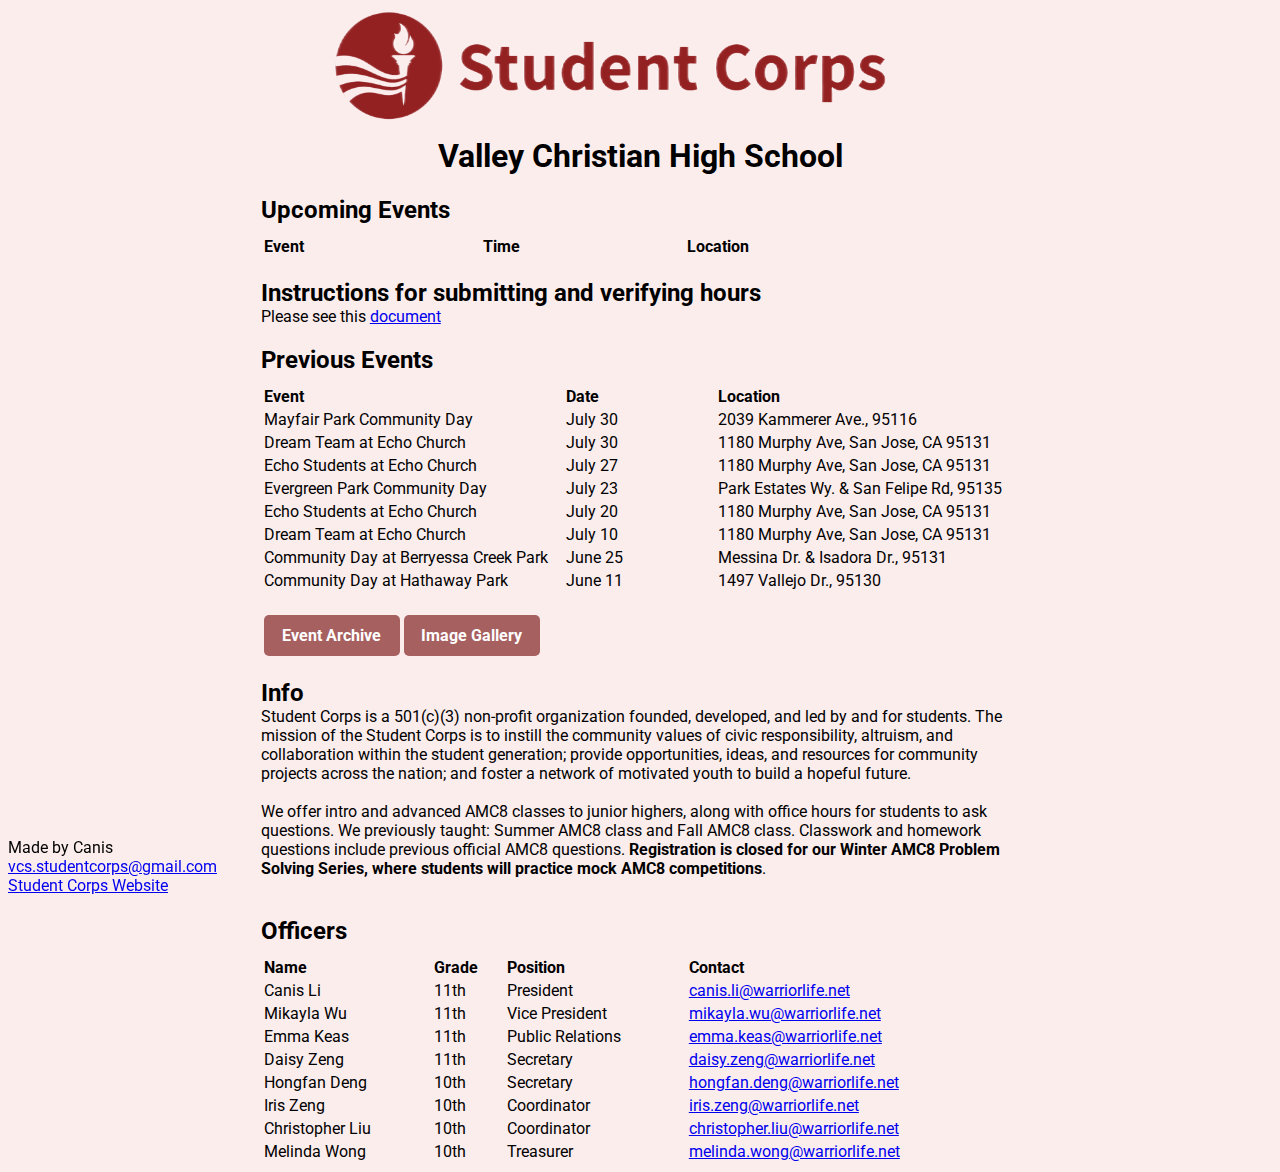
==== index.html @ 153c52d7 "october" ====
<!DOCTYPE html>
<html>

<head>
    <title>VCS Student Corps</title>
    <meta charset="UTF-8" />
    <meta name="viewport" content="width=device-width, initial-scale=1.0" />
    <link rel="stylesheet" href="styles.css" />
</head>

<body>
    <img src="images/sc.png" alt="Student Corps Logo" />
    <h1>Valley Christian High School</h1>
    <h2>Upcoming Events</h2>
    <div class="info">
    </div>
    <table style="width: 60%;">
        <tr>
            <th>Event</th>
            <th>Time</th>
            <th>Location</th>
        </tr>
        
    </table>  
    <h2>Instructions for submitting and verifying hours</h2>
    <div class=info>
    Please see this <a href="https://docs.google.com/document/d/1O6ZNG4NsfaC0YCbRdFhflpc7nYl94trwtop5wXf9kl0/edit?usp=sharing">document</a>
    </div>
    
    
    
    <h2>Previous Events</h2>
    <table style="width: 60%;">
        <tr>
            <th>Event</th>
            <th>Date</th>
            <th>Location</th>
        </tr>
        
        <tr>
            <td>Mayfair Park Community Day</td>
            <td style="width:20%">July 30</td>
            <td>2039 Kammerer Ave., 95116</td>
        </tr>
        <tr>
            <td>Dream Team at Echo Church</td>
            <td style="width:20%">July 30</td>
            <td>1180 Murphy Ave, San Jose, CA 95131</td>
        </tr>   
            <tr>
            <td>Echo Students at Echo Church</td>
            <td style="width:20%">July 27 </td>
            <td>1180 Murphy Ave, San Jose, CA 95131</td>
        </tr>
        <tr>
            <td>Evergreen Park Community Day</td>
            <td style="width:20%">July 23</td>
            <td>Park Estates Wy. & San Felipe Rd, 95135</td>
        </tr>
        <tr>
            <td>Echo Students at Echo Church</td>
            <td style="width:20%">July 20</td>
            <td>1180 Murphy Ave, San Jose, CA 95131</td>
        </tr>
    
        <tr>
            <td>Dream Team at Echo Church</td>
            <td style="width:20%">July 10</td>
            <td>1180 Murphy Ave, San Jose, CA 95131</td>
        </tr>
        <tr>
            <td>Community Day at Berryessa Creek Park</td>
            <td style="width:20%">June 25</td>
            <td>Messina Dr. & Isadora Dr., 95131</td>
        </tr>
        <tr>
            <td>Community Day at Hathaway Park</td>
            <td style="width:20%">June 11 </td>
            <td>1497 Vallejo Dr., 95130</td>
        </tr>
        <tr>
        </tr>
        <td>
            <br/>
            <a class="button2"
                href="https://vcsstudentcorps.org/event_archive.html">Event Archive</a>
                <a class="button2"
                href="https://drive.google.com/drive/folders/1IJGKsW-TCf3NfAk8niMdwKjwsZSq77mg?usp=sharing">Image
                Gallery</a>
        </td>
    </table>
    

    <h2>Info</h2>
    <div class="info">
        Student Corps is a 501(c)(3) non-profit organization founded, developed, and led by and for students. The
        mission of the Student Corps is to instill the community values of civic responsibility, altruism, and
        collaboration
        within the student generation; provide opportunities, ideas, and resources for community projects across the
        nation; and foster a network of motivated youth to build a hopeful future.
        <br />
        <br />
        We offer intro and advanced AMC8 classes to junior highers, along with office hours for students to ask
        questions. We previously taught: Summer AMC8 class and Fall AMC8 class. Classwork and homework questions include previous official AMC8 questions. <b>Registration is closed for our Winter AMC8 Problem Solving Series, where students will practice mock AMC8 competitions</b>.
    </div>
	<br>
    <h2>Officers</h2>
    <table style="width: 60%;">
        <tr>
            <th>Name</th>
            <th>Grade</th>
            <th>Position</th>
            <th>Contact</th>
        </tr>
        <tr>
            <td>Canis Li</td>
            <td>11th</td>
            <td>President</td>

            <td><a href="mailto: canis.li@warriorlife.net">canis.li@warriorlife.net</a></td>
        </tr>
        <tr>
            <td>Mikayla Wu</td>
            <td>11th</td>
            <td>Vice President</td>

            <td><a href="mailto: mikayla.wu@warriorlife.net">mikayla.wu@warriorlife.net</a></td>
        </tr>
        <tr>
            <td>Emma Keas</td>
            <td>11th</td>
            <td>Public Relations</td>

            <td><a href="mailto: emma.keas@warriorlife.net">emma.keas@warriorlife.net</a></td>
        </tr>
        <tr>
            <td>Daisy Zeng</td>
            <td>11th</td>
            <td>Secretary</td>

            <td><a href="mailto: daisy.zeng@warriorlife.net">daisy.zeng@warriorlife.net</a></td>
        </tr>
        <tr>
            <td>Hongfan Deng</td>
            <td>10th</td>
            <td>Secretary</td>

            <td><a href="mailto: hongfan.deng@warriorlife.net">hongfan.deng@warriorlife.net</a></td>
        </tr>
        <tr>
            <td>Iris Zeng</td>
            <td>10th</td>
            <td>Coordinator</td>

            <td><a href="mailto: iris.zeng@warriorlife.net">iris.zeng@warriorlife.net</a></td>
        </tr>
        <tr>
            <td>Christopher Liu</td>
            <td>10th</td>
            <td>Coordinator</td>

            <td><a href="mailto: christopher.liu@warriorlife.net">christopher.liu@warriorlife.net</a></td>
        </tr>
        <tr>
            <td>Melinda Wong</td>
            <td>10th</td>
            <td>Treasurer</td>
            <td><a href="mailto: melinda.wong@warriorlife.net">melinda.wong@warriorlife.net</a></td>
        </tr>
    </table>

</body>
<div class="footer">
    Made by Canis<br />
    <a href="mailto: vcs.studentcorps@gmail.com">vcs.studentcorps@gmail.com</a><br />
    <a href="https://studentcorps.org/">Student Corps Website</a>
</div>

</html>
---- styles.css ----
@import url('https://fonts.googleapis.com/css2?family=Roboto&display=swap');
* {
    font-family: "Roboto";
}

body{
    background-color: #fceded;
}

h1 {
    margin-top:-15px;
    text-align: center;
}
img {
    display: block;
    margin-left: auto;
    margin-right: auto;
    height: 50%;
    width:50%;
}

h2{
    margin-left:20%;
    margin-bottom: 0px;
}

h3{
    margin-top: 10px;
    margin-bottom: -15px;
    margin-left: 22%;
}
ul{
    margin-top: 0px;
    margin-left:20%;
}

.button {
    display: inline-block;
    width: 80px;
    height: 25px;
    background: #A6605F;
    padding: 8px;
    text-align: center;
    border-radius: 5px;
    color: white;
    font-weight: bold;
    line-height: 25px;
    text-decoration: none;
}
.button2 {
    display: inline-block;
    width: 120px;
    height: 25px;
    background: #A6605F;
    padding: 8px;
    text-align: center;
    border-radius: 5px;
    color: white;
    font-weight: bold;
    line-height: 25px;
    text-decoration: none;
}

.info{
    margin: 0px 20% 0px 20%;
}

table {
    margin-top: 10px;
    border: 0;
    margin-left: 20%;
    text-align: left;
    padding: 0px;
}

.footer{
    position: fixed;
    bottom: 5px;
}
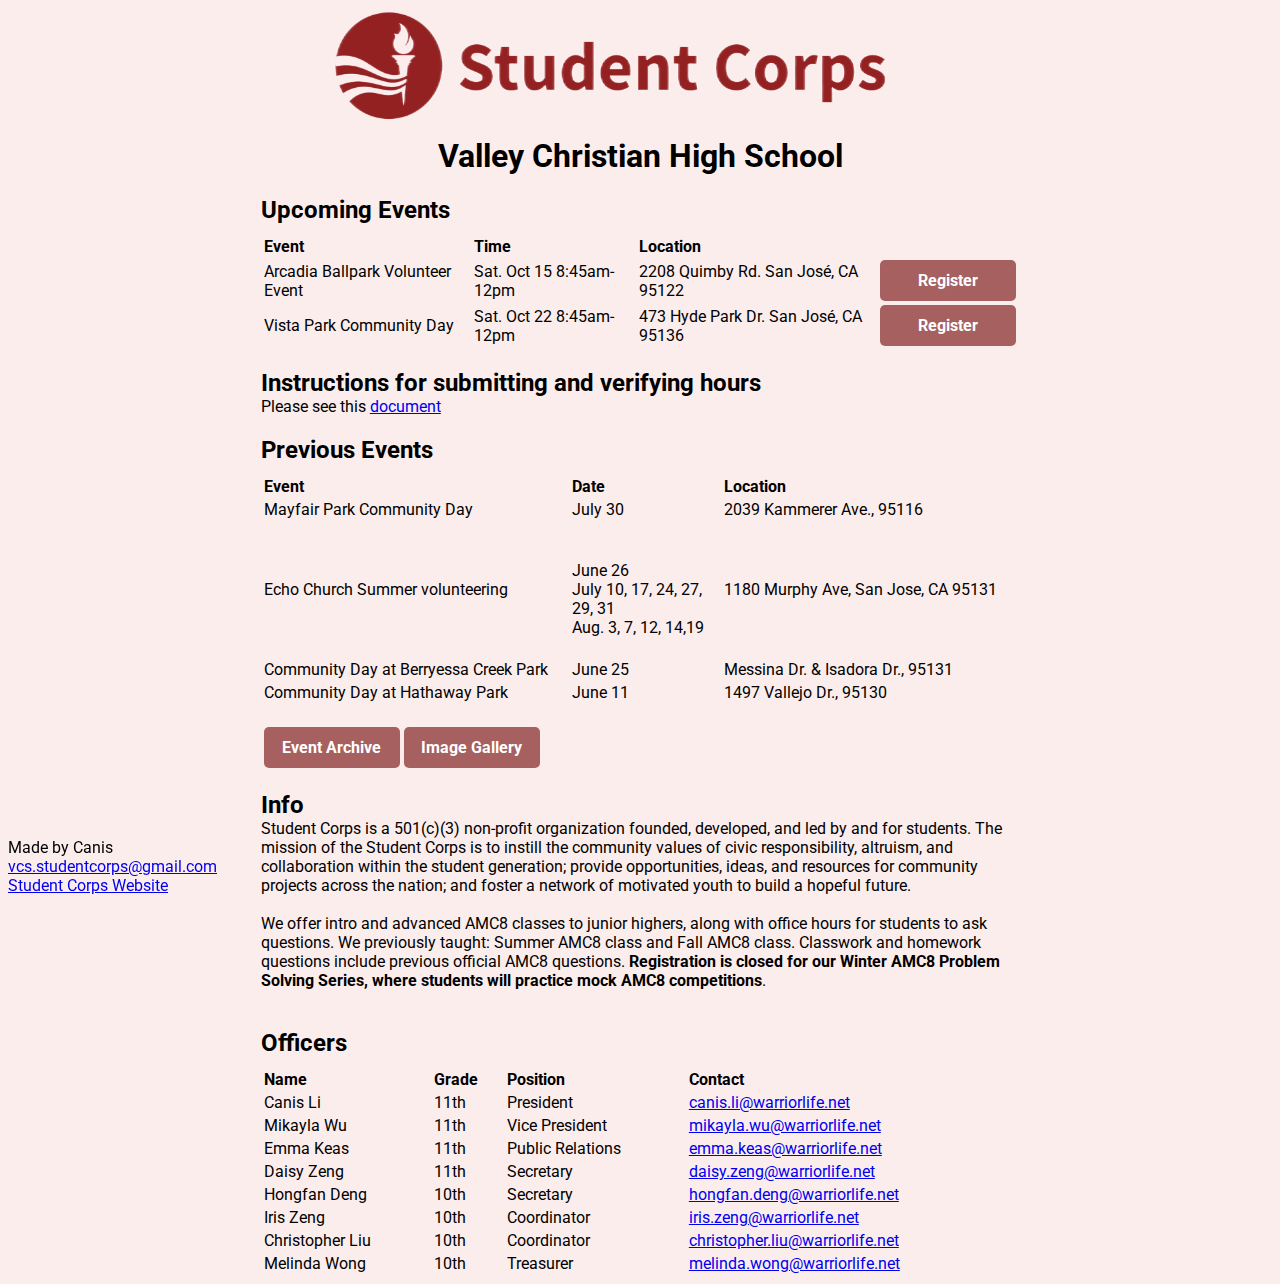
==== commit 7b4b54b2: "october park" ====
--- a/index.html
+++ b/index.html
@@ -20,7 +20,24 @@
             <th>Time</th>
             <th>Location</th>
         </tr>
-        
+        <tr>
+            <td>Arcadia Ballpark Volunteer Event</td>
+            <td>Sat. Oct 15 8:45am-12pm</td>
+            <td>2208 Quimby Rd. San José, CA 95122</td>
+            <td><a class="button2"
+                href="https://www.eventbrite.com/e/arcadia-park-volunteer-event-tickets-420779622177">Register
+                </a>
+            </td>
+        </tr>
+        <tr>
+            <td>Vista Park Community Day</td>
+            <td>Sat. Oct 22 8:45am-12pm</td>
+            <td>473 Hyde Park Dr. San José, CA 95136 </td>
+            <td><a class="button2"
+                href="https://www.eventbrite.com/e/vista-park-community-day-tickets-420815328977">Register
+                </a>
+            </td>
+        </tr>
     </table>  
     <h2>Instructions for submitting and verifying hours</h2>
     <div class=info>
@@ -43,31 +60,10 @@
             <td>2039 Kammerer Ave., 95116</td>
         </tr>
         <tr>
-            <td>Dream Team at Echo Church</td>
-            <td style="width:20%">July 30</td>
+            <td>Echo Church Summer volunteering</td>
+            <td style="width:20%"><br><br>June 26<br>July 10, 17, 24, 27, 29, 31<br> Aug. 3, 7, 12, 14,19<br><br></td>
             <td>1180 Murphy Ave, San Jose, CA 95131</td>
         </tr>   
-            <tr>
-            <td>Echo Students at Echo Church</td>
-            <td style="width:20%">July 27 </td>
-            <td>1180 Murphy Ave, San Jose, CA 95131</td>
-        </tr>
-        <tr>
-            <td>Evergreen Park Community Day</td>
-            <td style="width:20%">July 23</td>
-            <td>Park Estates Wy. & San Felipe Rd, 95135</td>
-        </tr>
-        <tr>
-            <td>Echo Students at Echo Church</td>
-            <td style="width:20%">July 20</td>
-            <td>1180 Murphy Ave, San Jose, CA 95131</td>
-        </tr>
-    
-        <tr>
-            <td>Dream Team at Echo Church</td>
-            <td style="width:20%">July 10</td>
-            <td>1180 Murphy Ave, San Jose, CA 95131</td>
-        </tr>
         <tr>
             <td>Community Day at Berryessa Creek Park</td>
             <td style="width:20%">June 25</td>
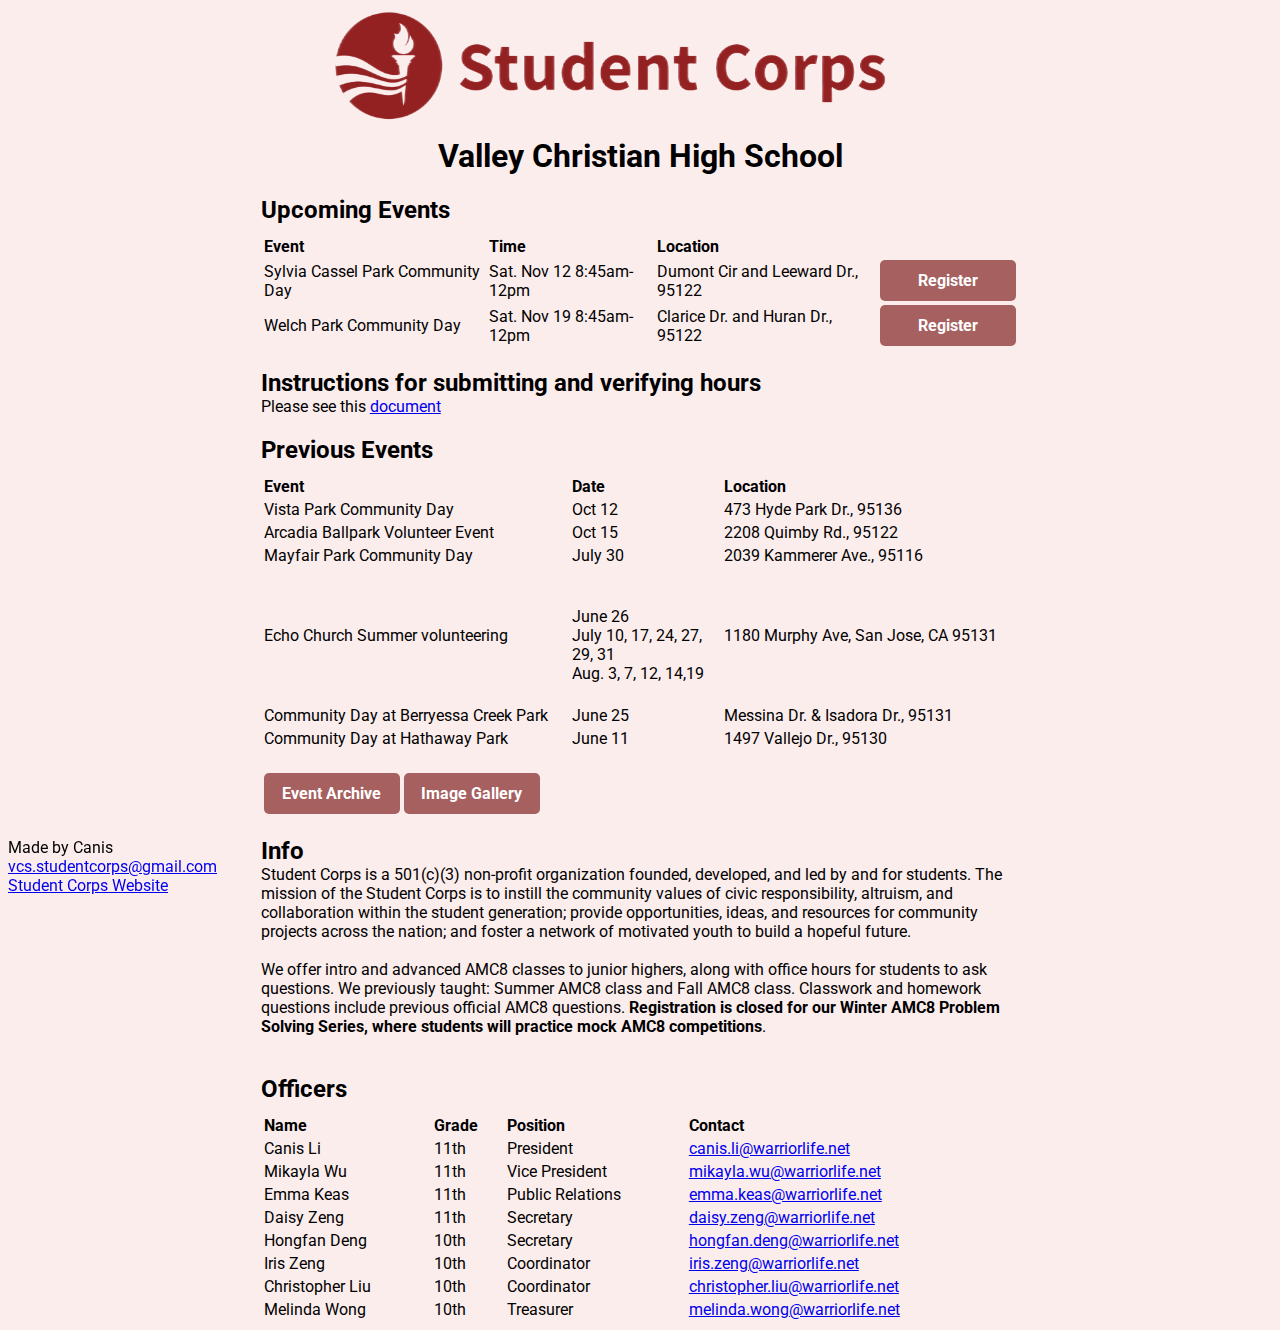
==== commit 901c6680: "nov" ====
--- a/index.html
+++ b/index.html
@@ -21,20 +21,20 @@
             <th>Location</th>
         </tr>
         <tr>
-            <td>Arcadia Ballpark Volunteer Event</td>
-            <td>Sat. Oct 15 8:45am-12pm</td>
-            <td>2208 Quimby Rd. San José, CA 95122</td>
+            <td>Sylvia Cassel Park Community Day</td>
+            <td>Sat. Nov 12 8:45am-12pm</td>
+            <td>Dumont Cir and Leeward Dr., 95122 </td>
             <td><a class="button2"
-                href="https://www.eventbrite.com/e/arcadia-park-volunteer-event-tickets-420779622177">Register
+                href="https://www.eventbrite.com/e/sylvia-cassell-park-community-day-tickets-429971505347?aff=erelexpmlt">Register
                 </a>
             </td>
         </tr>
         <tr>
-            <td>Vista Park Community Day</td>
-            <td>Sat. Oct 22 8:45am-12pm</td>
-            <td>473 Hyde Park Dr. San José, CA 95136 </td>
+            <td>Welch Park Community Day</td>
+            <td>Sat. Nov 19 8:45am-12pm</td>
+            <td>Clarice Dr. and Huran Dr., 95122 </td>
             <td><a class="button2"
-                href="https://www.eventbrite.com/e/vista-park-community-day-tickets-420815328977">Register
+                href="https://www.eventbrite.com/e/welch-park-community-day-tickets-441282326317?aff=erelexpmlt">Register
                 </a>
             </td>
         </tr>
@@ -53,7 +53,16 @@
             <th>Date</th>
             <th>Location</th>
         </tr>
-        
+        <tr>
+            <td>Vista Park Community Day</td>
+            <td>Oct 12</td>
+            <td>473 Hyde Park Dr., 95136 </td>
+        </tr>
+         <tr>
+            <td>Arcadia Ballpark Volunteer Event</td>
+            <td>Oct 15</td>
+            <td>2208 Quimby Rd., 95122</td>
+        </tr>
         <tr>
             <td>Mayfair Park Community Day</td>
             <td style="width:20%">July 30</td>
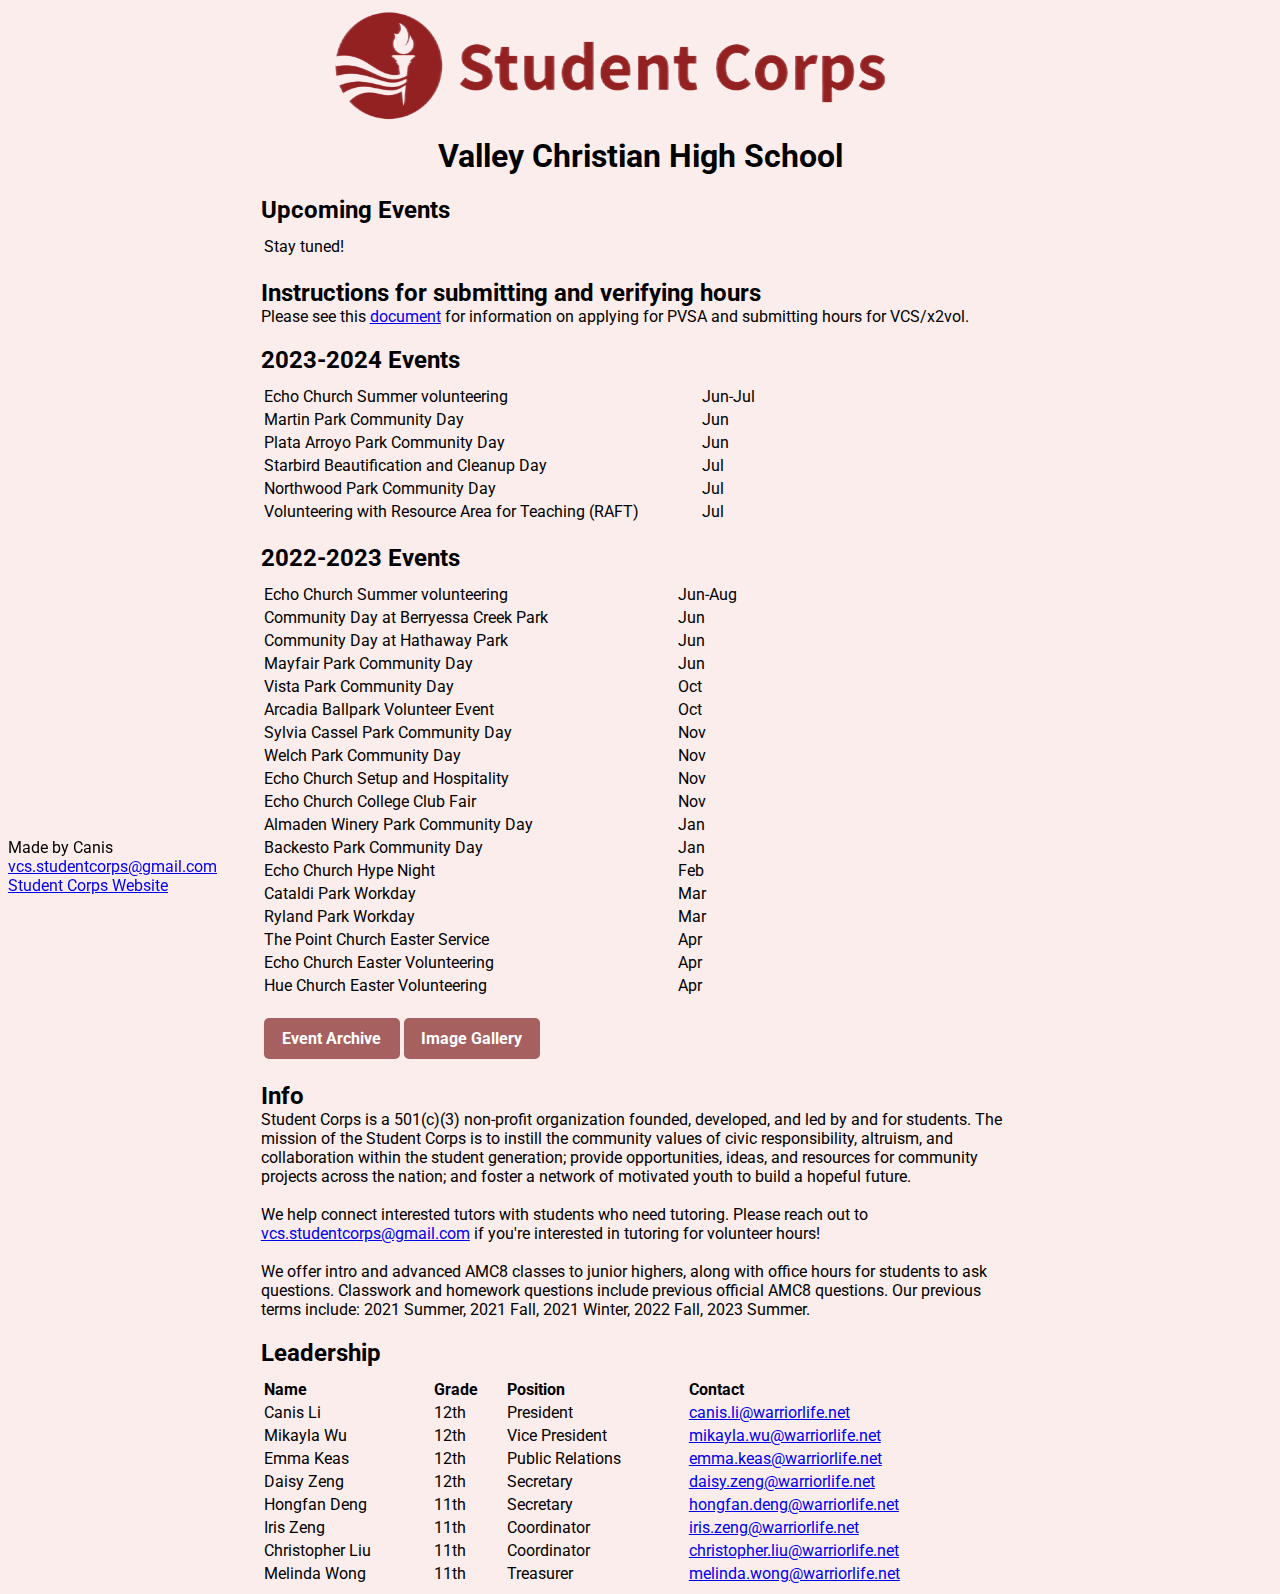
==== commit b5900bf4: "Jul 30" ====
--- a/index.html
+++ b/index.html
@@ -12,78 +12,124 @@
     <img src="images/sc.png" alt="Student Corps Logo" />
     <h1>Valley Christian High School</h1>
     <h2>Upcoming Events</h2>
+    <table style="width: 40%;">
+        <tr>
+            <td>Stay tuned!</td>
+        </tr>
+    </table>  
+
     <div class="info">
     </div>
-    <table style="width: 60%;">
-        <tr>
-            <th>Event</th>
-            <th>Time</th>
-            <th>Location</th>
-        </tr>
-        <tr>
-            <td>Sylvia Cassel Park Community Day</td>
-            <td>Sat. Nov 12 8:45am-12pm</td>
-            <td>Dumont Cir and Leeward Dr., 95122 </td>
-            <td><a class="button2"
-                href="https://www.eventbrite.com/e/sylvia-cassell-park-community-day-tickets-429971505347?aff=erelexpmlt">Register
-                </a>
-            </td>
-        </tr>
-        <tr>
-            <td>Welch Park Community Day</td>
-            <td>Sat. Nov 19 8:45am-12pm</td>
-            <td>Clarice Dr. and Huran Dr., 95122 </td>
-            <td><a class="button2"
-                href="https://www.eventbrite.com/e/welch-park-community-day-tickets-441282326317?aff=erelexpmlt">Register
-                </a>
-            </td>
-        </tr>
-    </table>  
     <h2>Instructions for submitting and verifying hours</h2>
     <div class=info>
-    Please see this <a href="https://docs.google.com/document/d/1O6ZNG4NsfaC0YCbRdFhflpc7nYl94trwtop5wXf9kl0/edit?usp=sharing">document</a>
+    Please see this <a href="https://docs.google.com/document/d/1O6ZNG4NsfaC0YCbRdFhflpc7nYl94trwtop5wXf9kl0/edit?usp=sharing">document</a> for information on applying for PVSA and submitting hours for VCS/x2vol.
     </div>
     
     
-    
-    <h2>Previous Events</h2>
-    <table style="width: 60%;">
-        <tr>
-            <th>Event</th>
-            <th>Date</th>
-            <th>Location</th>
-        </tr>
-        <tr>
+    <h2>2023-2024 Events</h2>
+    <table style="width: 40%;">
+        <tr>
+            <td>Echo Church Summer volunteering</td>
+            <td>Jun-Jul</td>
+        </tr>
+        <tr>
+            <td>Martin Park Community Day</td>
+            <td>Jun</td>
+        </tr>
+        <tr>
+            <td>Plata Arroyo Park Community Day</td>
+            <td>Jun</td>
+        </tr>
+        <tr>
+            <td>Starbird Beautification and Cleanup Day</td>
+            <td>Jul</td>
+        </tr>
+        <tr>
+            <td>Northwood Park Community Day</td>
+            <td>Jul</td>
+        </tr>
+        <tr>
+            <td>Volunteering with Resource Area for Teaching (RAFT)</td>
+            <td>Jul</td>
+        </tr>
+    </table>  
+    <h2>2022-2023 Events</h2>
+    <table style="width: 40%;">
+        <tr>
+            <td>Echo Church Summer volunteering</td>
+            <td>Jun-Aug</td>
+        </tr>   
+        <tr>
+            
+            <td>Community Day at Berryessa Creek Park</td>
+            <td>Jun</td>
+        </tr>
+        <tr>
+    
+            <td>Community Day at Hathaway Park</td>
+            <td>Jun</td>
+        </tr>
+        <tr>
+            <td>Mayfair Park Community Day</td>
+            <td>Jun</td>
+        </tr>
+        </tr>
+            
             <td>Vista Park Community Day</td>
-            <td>Oct 12</td>
-            <td>473 Hyde Park Dr., 95136 </td>
-        </tr>
-         <tr>
+            <td>Oct</td>
+        </tr>
+      <tr>
             <td>Arcadia Ballpark Volunteer Event</td>
-            <td>Oct 15</td>
-            <td>2208 Quimby Rd., 95122</td>
-        </tr>
-        <tr>
-            <td>Mayfair Park Community Day</td>
-            <td style="width:20%">July 30</td>
-            <td>2039 Kammerer Ave., 95116</td>
-        </tr>
-        <tr>
-            <td>Echo Church Summer volunteering</td>
-            <td style="width:20%"><br><br>June 26<br>July 10, 17, 24, 27, 29, 31<br> Aug. 3, 7, 12, 14,19<br><br></td>
-            <td>1180 Murphy Ave, San Jose, CA 95131</td>
-        </tr>   
-        <tr>
-            <td>Community Day at Berryessa Creek Park</td>
-            <td style="width:20%">June 25</td>
-            <td>Messina Dr. & Isadora Dr., 95131</td>
-        </tr>
-        <tr>
-            <td>Community Day at Hathaway Park</td>
-            <td style="width:20%">June 11 </td>
-            <td>1497 Vallejo Dr., 95130</td>
-        </tr>
-        <tr>
+            <td>Oct</td>
+        </tr>
+     	<tr>
+            <td>Sylvia Cassel Park Community Day</td>
+            <td>Nov</td>
+        </tr>
+        <tr>
+
+            <td>Welch Park Community Day</td>
+            <td>Nov</td>
+        </tr>
+        <tr>
+            <td>Echo Church Setup and Hospitality</td>
+            <td>Nov</td>
+        </tr>
+        <tr>
+            <td>Echo Church College Club Fair</td>
+            <td>Nov</td>
+        </tr>
+        <tr>
+            <td>Almaden Winery Park Community Day</td>     
+            <td>Jan</td>
+        </tr>
+        <tr>
+            <td>Backesto Park Community Day</td>
+            <td>Jan</td>
+        </tr>
+        <tr>
+            <td>Echo Church Hype Night</td>
+            <td>Feb</td>
+        </tr>
+        <tr>
+            <td>Cataldi Park Workday</td>
+            <td>Mar</td>
+        </tr>
+        <tr>
+            <td>Ryland Park Workday</td>
+            <td>Mar</td>
+        </tr>
+        <tr>
+            <td>The Point Church Easter Service</td>
+            <td>Apr</td>
+        </tr>
+        <tr>
+            <td>Echo Church Easter Volunteering</td>
+            <td>Apr</td>
+        </tr>
+        <tr>
+            <td>Hue Church Easter Volunteering</td>
+            <td>Apr</td>
         </tr>
         <td>
             <br/>
@@ -105,11 +151,14 @@
         nation; and foster a network of motivated youth to build a hopeful future.
         <br />
         <br />
+        We help connect interested tutors with students who need tutoring. Please reach out to <a href="mailto: vcs.studentcorps@gmail.com">vcs.studentcorps@gmail.com</a> if you're interested in tutoring for volunteer hours!
+        <br />
+        <br />
         We offer intro and advanced AMC8 classes to junior highers, along with office hours for students to ask
-        questions. We previously taught: Summer AMC8 class and Fall AMC8 class. Classwork and homework questions include previous official AMC8 questions. <b>Registration is closed for our Winter AMC8 Problem Solving Series, where students will practice mock AMC8 competitions</b>.
+        questions. Classwork and homework questions include previous official AMC8 questions. Our previous terms include: 2021 Summer, 2021 Fall, 2021 Winter, 2022 Fall, 2023 Summer. 
     </div>
-	<br>
-    <h2>Officers</h2>
+
+    <h2>Leadership</h2>
     <table style="width: 60%;">
         <tr>
             <th>Name</th>
@@ -119,56 +168,56 @@
         </tr>
         <tr>
             <td>Canis Li</td>
-            <td>11th</td>
+            <td>12th</td>
             <td>President</td>
 
             <td><a href="mailto: canis.li@warriorlife.net">canis.li@warriorlife.net</a></td>
         </tr>
         <tr>
             <td>Mikayla Wu</td>
-            <td>11th</td>
+            <td>12th</td>
             <td>Vice President</td>
 
             <td><a href="mailto: mikayla.wu@warriorlife.net">mikayla.wu@warriorlife.net</a></td>
         </tr>
         <tr>
             <td>Emma Keas</td>
-            <td>11th</td>
+            <td>12th</td>
             <td>Public Relations</td>
 
             <td><a href="mailto: emma.keas@warriorlife.net">emma.keas@warriorlife.net</a></td>
         </tr>
         <tr>
             <td>Daisy Zeng</td>
-            <td>11th</td>
+            <td>12th</td>
             <td>Secretary</td>
 
             <td><a href="mailto: daisy.zeng@warriorlife.net">daisy.zeng@warriorlife.net</a></td>
         </tr>
         <tr>
             <td>Hongfan Deng</td>
-            <td>10th</td>
+            <td>11th</td>
             <td>Secretary</td>
 
             <td><a href="mailto: hongfan.deng@warriorlife.net">hongfan.deng@warriorlife.net</a></td>
         </tr>
         <tr>
             <td>Iris Zeng</td>
-            <td>10th</td>
+            <td>11th</td>
             <td>Coordinator</td>
 
             <td><a href="mailto: iris.zeng@warriorlife.net">iris.zeng@warriorlife.net</a></td>
         </tr>
         <tr>
             <td>Christopher Liu</td>
-            <td>10th</td>
+            <td>11th</td>
             <td>Coordinator</td>
 
             <td><a href="mailto: christopher.liu@warriorlife.net">christopher.liu@warriorlife.net</a></td>
         </tr>
         <tr>
             <td>Melinda Wong</td>
-            <td>10th</td>
+            <td>11th</td>
             <td>Treasurer</td>
             <td><a href="mailto: melinda.wong@warriorlife.net">melinda.wong@warriorlife.net</a></td>
         </tr>
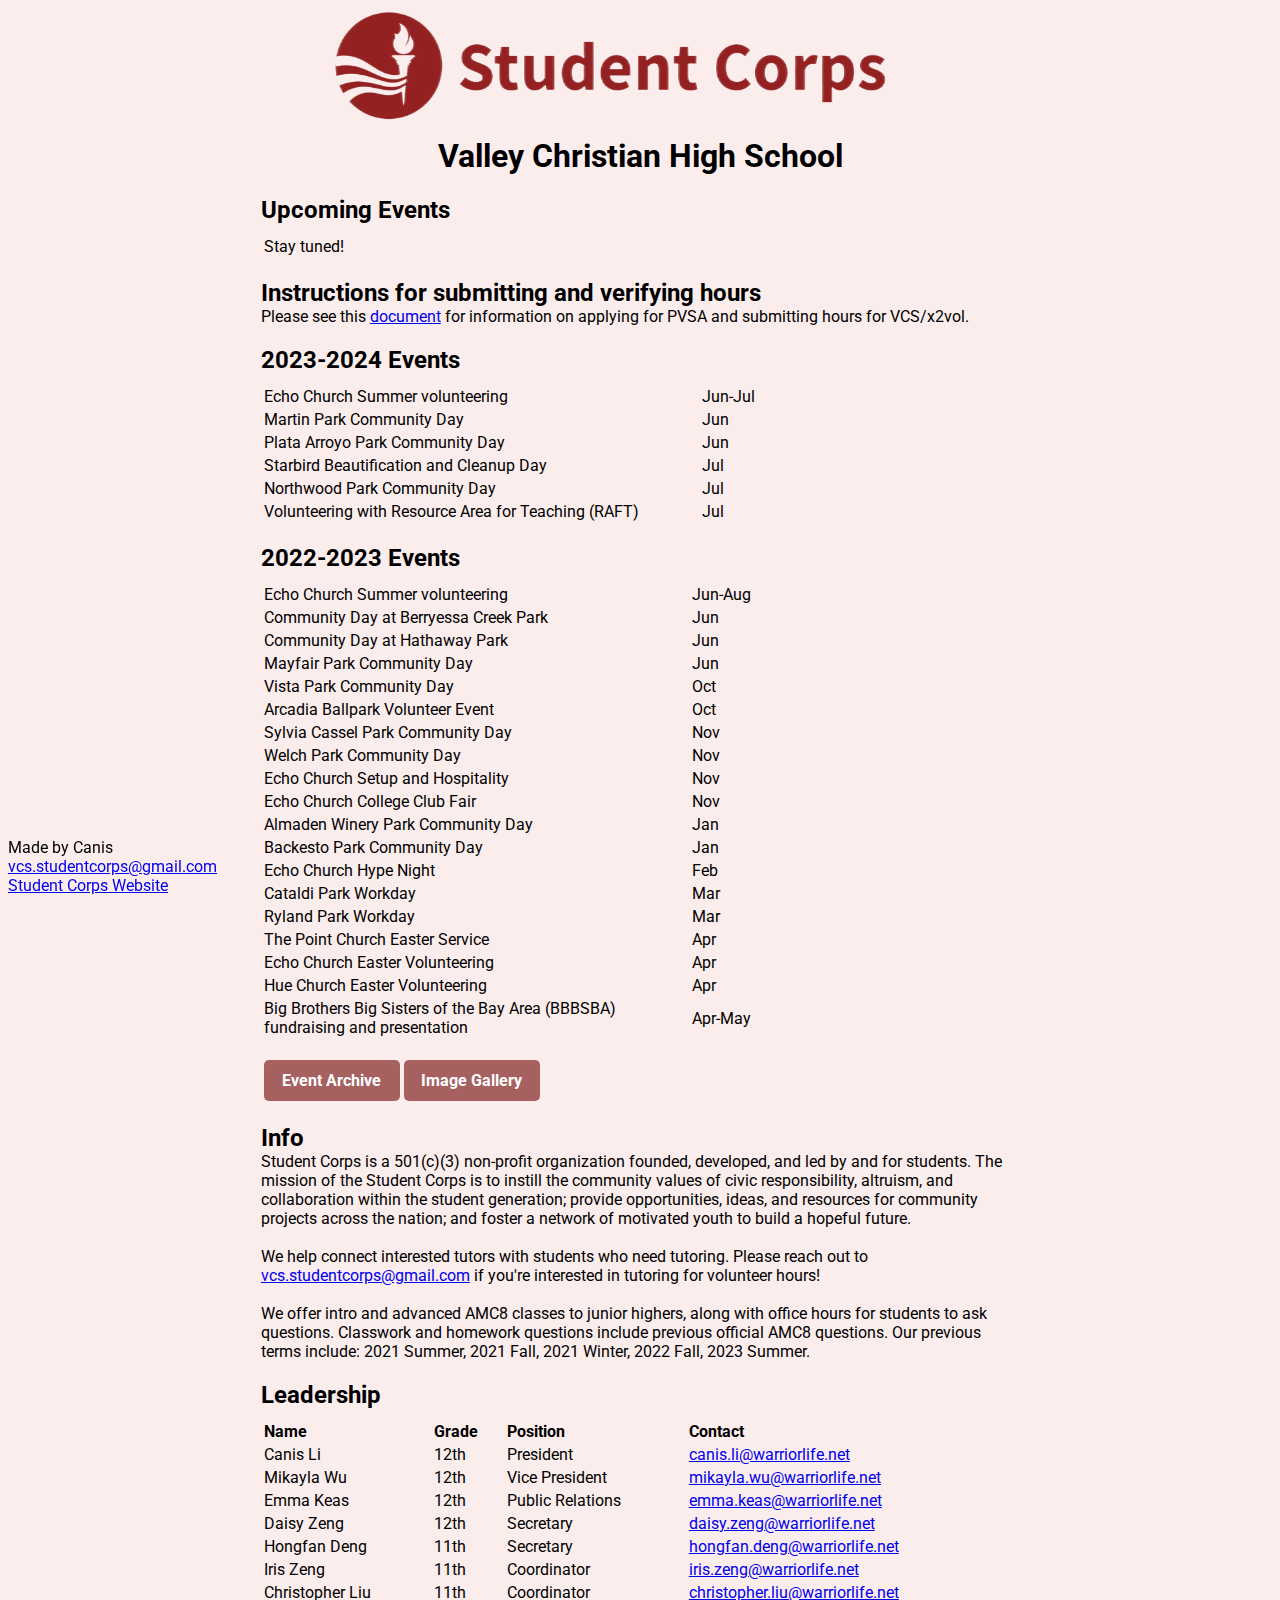
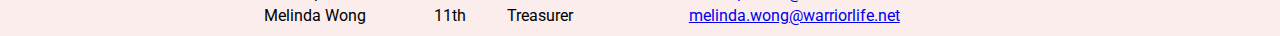
==== commit 3e064807: "Jul 30" ====
--- a/index.html
+++ b/index.html
@@ -131,6 +131,10 @@
             <td>Hue Church Easter Volunteering</td>
             <td>Apr</td>
         </tr>
+        <tr>
+            <td>Big Brothers Big Sisters of the Bay Area (BBBSBA)<br>fundraising and presentation</td>
+            <td>Apr-May</td>
+        </tr>   
         <td>
             <br/>
             <a class="button2"
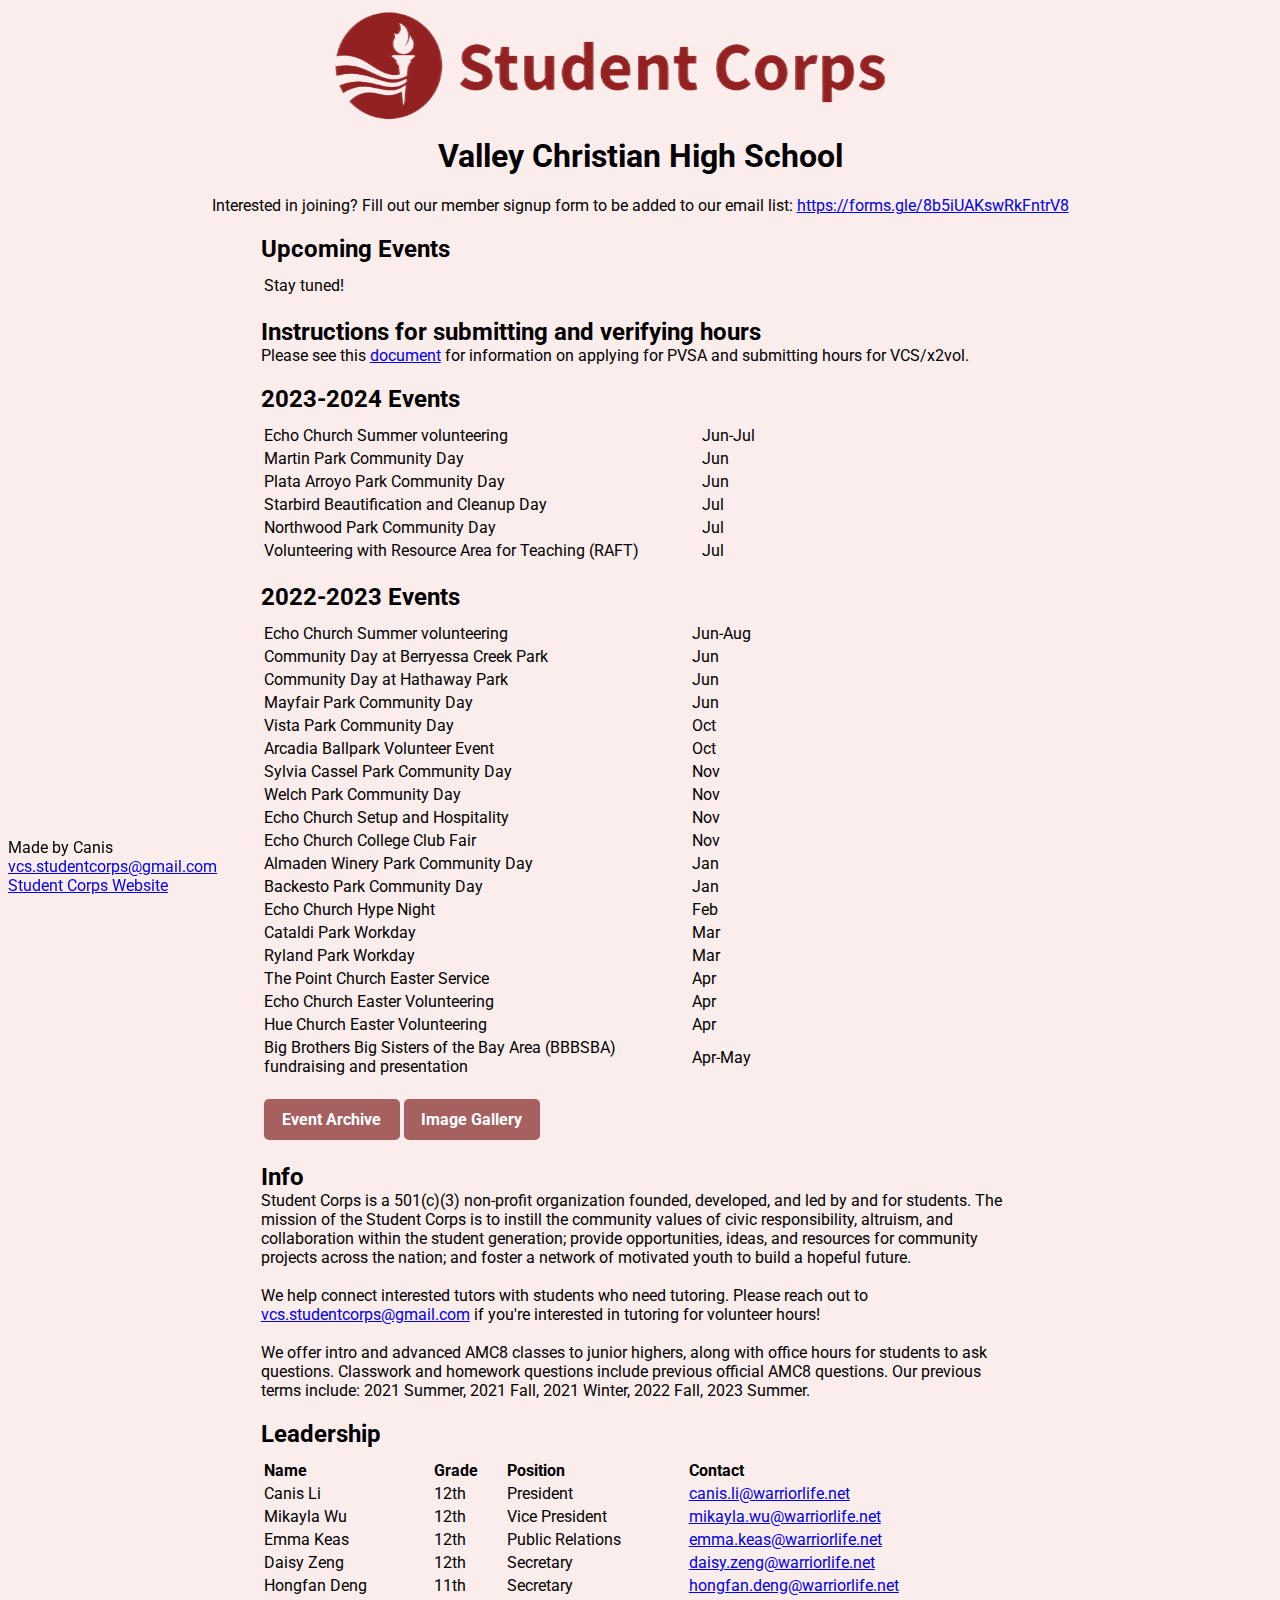
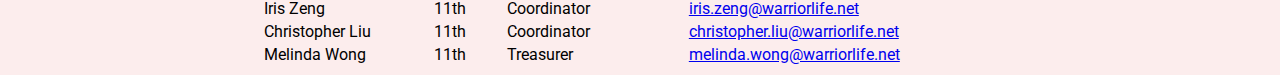
==== commit 84e85675: "join link" ====
--- a/index.html
+++ b/index.html
@@ -11,6 +11,8 @@
 <body>
     <img src="images/sc.png" alt="Student Corps Logo" />
     <h1>Valley Christian High School</h1>
+    
+    <center>Interested in joining? Fill out our member signup form to be added to our email list: <a href="https://forms.gle/8b5iUAKswRkFntrV8"> https://forms.gle/8b5iUAKswRkFntrV8</a></center>
     <h2>Upcoming Events</h2>
     <table style="width: 40%;">
         <tr>
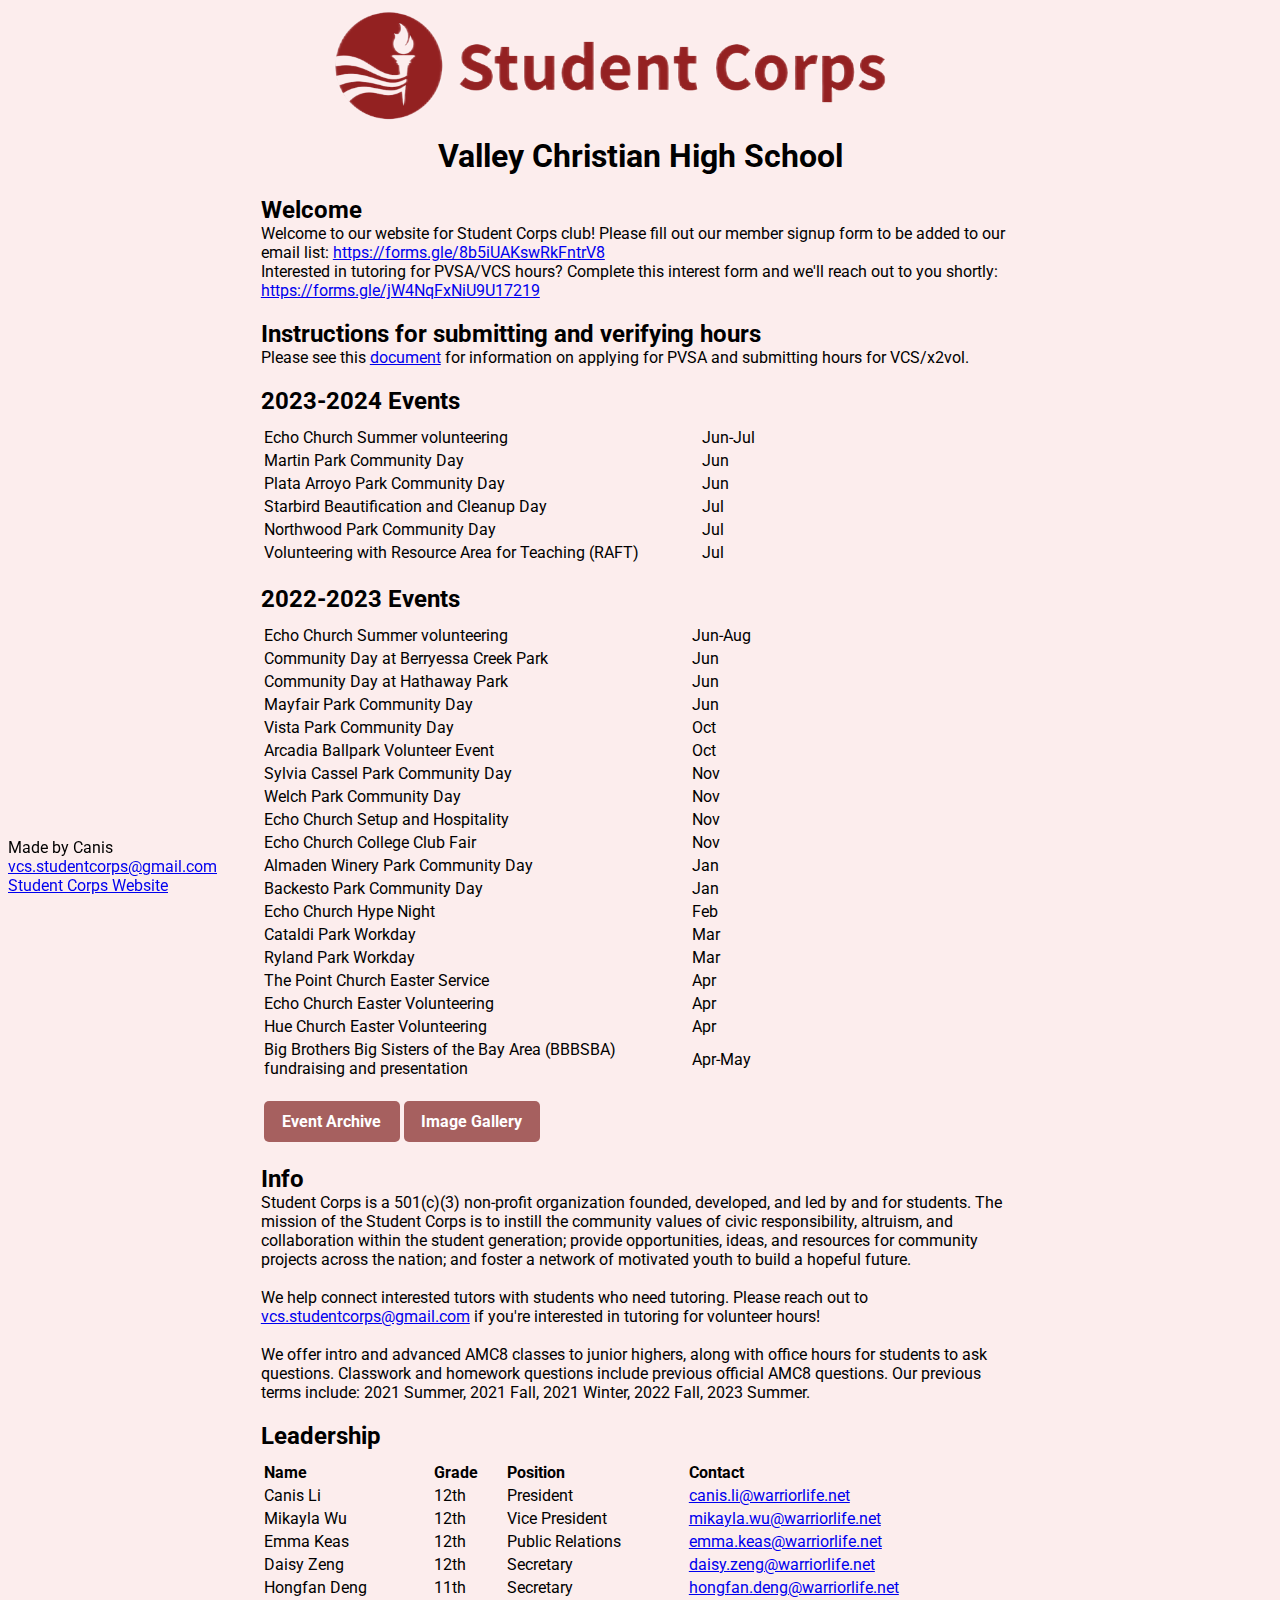
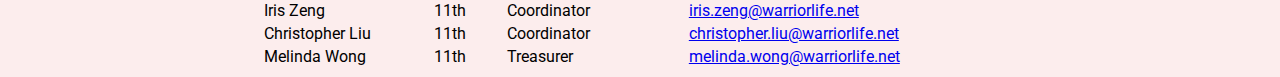
==== commit 8afee396: "Sep 8" ====
--- a/index.html
+++ b/index.html
@@ -10,18 +10,14 @@
 
 <body>
     <img src="images/sc.png" alt="Student Corps Logo" />
-    <h1>Valley Christian High School</h1>
-    
-    <center>Interested in joining? Fill out our member signup form to be added to our email list: <a href="https://forms.gle/8b5iUAKswRkFntrV8"> https://forms.gle/8b5iUAKswRkFntrV8</a></center>
-    <h2>Upcoming Events</h2>
-    <table style="width: 40%;">
-        <tr>
-            <td>Stay tuned!</td>
-        </tr>
-    </table>  
-
-    <div class="info">
+    <h1>Valley Christian High School </h1>
+    
+    <h2>Welcome</h2>
+    <div class=info>
+    Welcome to our website for Student Corps club! Please fill out our member signup form to be added to our email list: <a href="https://forms.gle/8b5iUAKswRkFntrV8"> https://forms.gle/8b5iUAKswRkFntrV8</a> <br>
+    Interested in tutoring for PVSA/VCS hours? Complete this interest form and we'll reach out to you shortly: <a href="https://forms.gle/jW4NqFxNiU9U17219"> https://forms.gle/jW4NqFxNiU9U17219</a>
     </div>
+    
     <h2>Instructions for submitting and verifying hours</h2>
     <div class=info>
     Please see this <a href="https://docs.google.com/document/d/1O6ZNG4NsfaC0YCbRdFhflpc7nYl94trwtop5wXf9kl0/edit?usp=sharing">document</a> for information on applying for PVSA and submitting hours for VCS/x2vol.
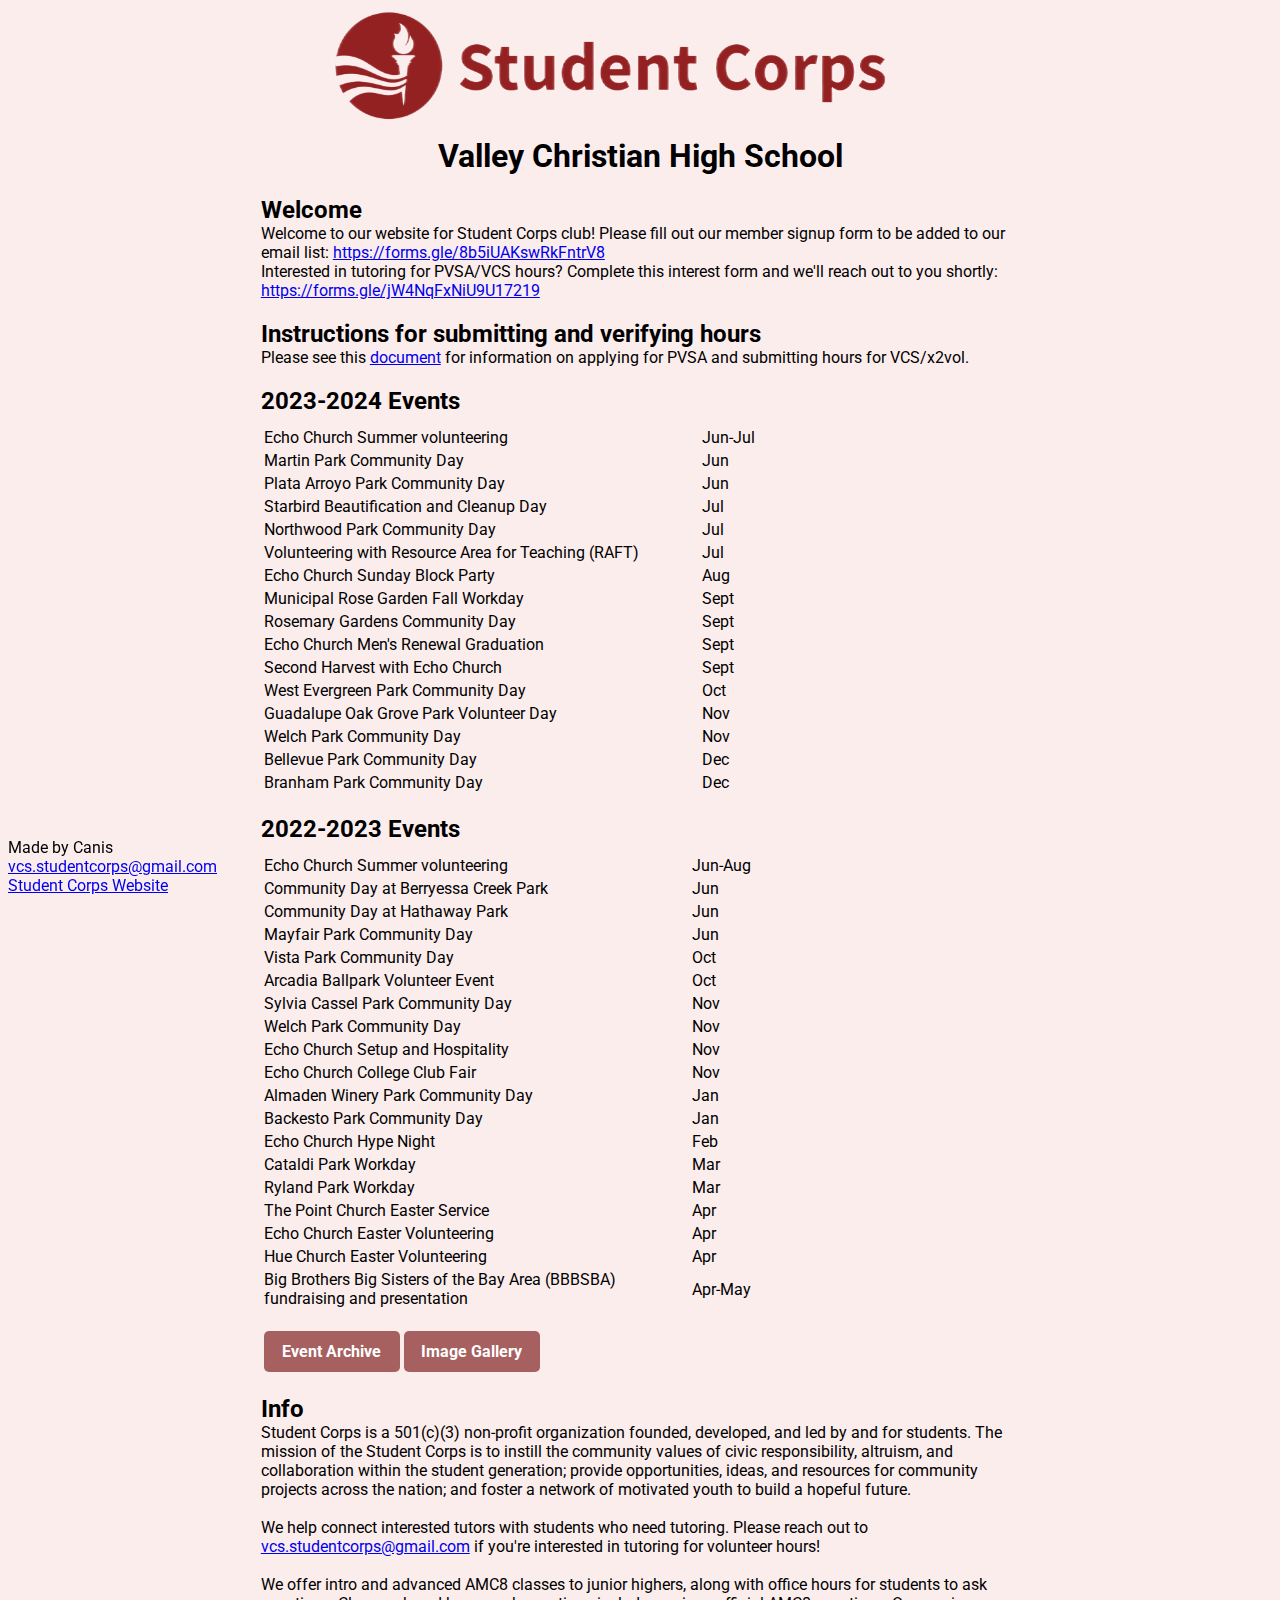
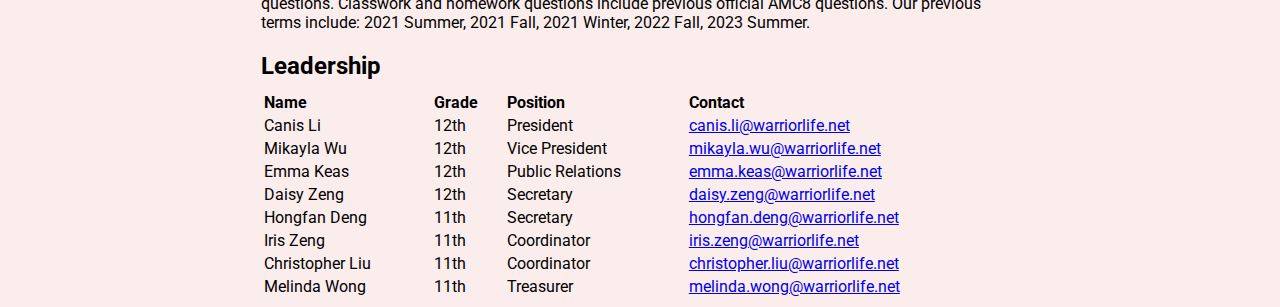
==== commit 11e1ce3a: "first semester events" ====
--- a/index.html
+++ b/index.html
@@ -50,6 +50,47 @@
             <td>Volunteering with Resource Area for Teaching (RAFT)</td>
             <td>Jul</td>
         </tr>
+        <tr>
+            <td>Echo Church Sunday Block Party</td>
+            <td>Aug</td>
+        </tr>
+        <tr>
+            <td>Municipal Rose Garden Fall Workday</td>
+            <td>Sept</td>
+        </tr>
+        <tr>
+            <td>Rosemary Gardens Community Day</td>
+            <td>Sept</td>
+        </tr>
+        <tr>
+            <td>Echo Church Men's Renewal Graduation</td>
+            <td>Sept</td>
+        </tr>
+        <tr>
+            <td>Second Harvest with Echo Church</td>
+            <td>Sept</td>
+        </tr>
+        <tr>
+            <td>West Evergreen Park Community Day</td>
+            <td>Oct</td>
+        </tr>
+        <tr>
+            <td>Guadalupe Oak Grove Park Volunteer Day</td>
+            <td>Nov</td>
+        </tr>
+        <tr>
+            <td>Welch Park Community Day</td>
+            <td>Nov</td>
+        </tr>
+        <tr>
+            <td>Bellevue Park Community Day</td>
+            <td>Dec</td>
+        </tr>
+        <tr>
+            <td>Branham Park Community Day</td>
+            <td>Dec</td>
+        </tr>
+        
     </table>  
     <h2>2022-2023 Events</h2>
     <table style="width: 40%;">
